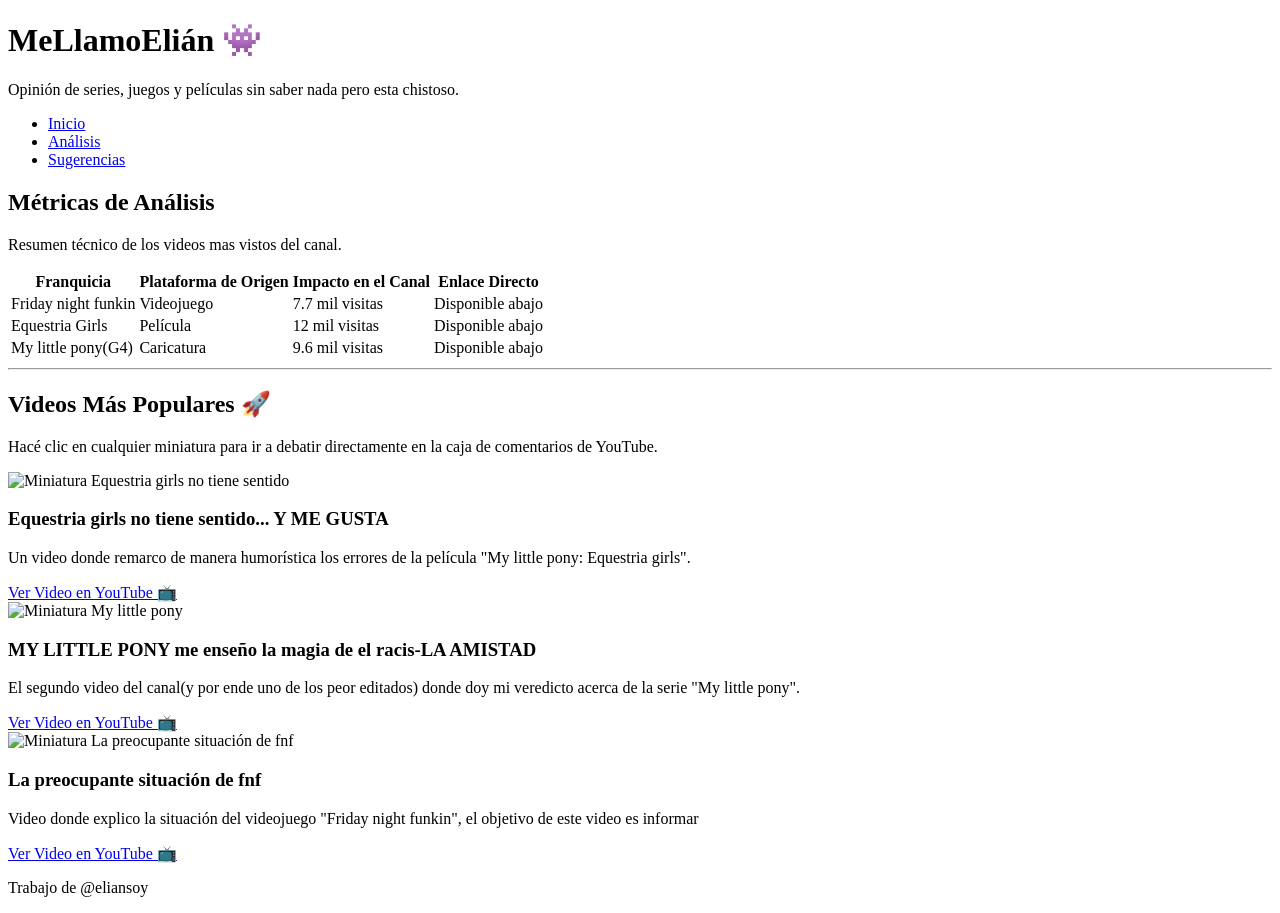
==== analisis.html @ 20b07c90 "analisis.html" ====
<!DOCTYPE html>
<html lang="es">
<head>
    <meta charset="UTF-8">
    <meta name="viewport" content="width=device-width, initial-scale=1.0">
    <title>MeLlamoElián - Análisis</title>
    <link rel="stylesheet" href="estilos.css">
</head>
<body>

    <header>
        <h1>MeLlamoElián 👾</h1>
        <p>Opinión de series, juegos y películas sin saber nada pero esta chistoso.</p>
    </header>

    <nav>
        <ul>
            <li><a href="index.html">Inicio</a></li>
            <li><a href="analisis.html">Análisis</a></li>
            <li><a href="contacto.html">Sugerencias</a></li>
        </ul>
    </nav>

    <main>
        
        <section class="tabla-videos">
            <h2>Métricas de Análisis</h2>
            <p>Resumen técnico de los videos mas vistos del canal.</p>

            <div class="contenedor-tabla">
                <table class="tabla-precios">
                    <thead>
                        <tr>
                            <th>Franquicia</th>
                            <th>Plataforma de Origen</th>
                            <th>Impacto en el Canal</th>
                            <th>Enlace Directo</th>
                        </tr>
                    </thead>
                    <tbody>
                        <tr>
                            <td>Friday night funkin</td>
                            <td>Videojuego</td>
                            <td>7.7 mil visitas</td>
                            <td><span class="estado disponible">Disponible abajo</span></td>
                        </tr>
                        <tr>
                            <td>Equestria Girls</td>
                            <td>Película</td>
                            <td>12 mil visitas</td>
                            <td><span class="estado disponible">Disponible abajo</span></td>
                        </tr>
                        <tr>
                            <td>My little pony(G4)</td>
                            <td>Caricatura</td>
                            <td>9.6 mil visitas</td>
                            <td><span class="estado disponible">Disponible abajo</span></td>
                        </tr>
                    </tbody>
                </table>
            </div>
        </section>

        <hr>

        <section class="galeria-videos">
            <h2>Videos Más Populares 🚀</h2>
            <p>Hacé clic en cualquier miniatura para ir a debatir directamente en la caja de comentarios de YouTube.</p>

            <div class="contenedor-tarjetas">
                
                <article class="tarjeta-video">
                    <img src="https://i.ytimg.com/vi/xizVIUGitSI/sddefault.jpg" alt="Miniatura Equestria girls no tiene sentido" class="imagen-miniatura">
                    <div class="tarjeta-contenido">
                        <h3>Equestria girls no tiene sentido... Y ME GUSTA</h3>
                        <p>Un video donde remarco de manera humorística los errores de la película "My little pony: Equestria girls".</p>
                        <a href="https://youtu.be/xizVIUGitSI?si=NErEM-4XnxPhcKmn" target="_blank" class="boton-ver-video">Ver Video en YouTube 📺</a>
                    </div>
                </article>

                <article class="tarjeta-video">
                    <img src="https://i.ytimg.com/vi/5SxZ9ZWrRE4/sddefault.jpg" alt="Miniatura My little pony" class="imagen-miniatura">
                    <div class="tarjeta-contenido">
                        <h3>MY LITTLE PONY me enseño la magia de el racis-LA AMISTAD</h3>
                        <p>El segundo video del canal(y por ende uno de los peor editados) donde doy mi veredicto acerca de la serie "My little pony".</p>
                        <a href="https://youtu.be/5SxZ9ZWrRE4?si=1Z_-jrqSxYj9B22A" target="_blank" class="boton-ver-video">Ver Video en YouTube 📺</a>
                    </div>
                </article>

                <article class="tarjeta-video">
                    <img src="https://i.ytimg.com/vi/Ruhy2Wa2KH4/sddefault.jpg" alt="Miniatura La preocupante situación de fnf" class="imagen-miniatura">
                    <div class="tarjeta-contenido">
                        <h3>La preocupante situación de fnf</h3>
                        <p>Video donde explico la situación del videojuego "Friday night funkin", el objetivo de este video es informar</p>
                        <a href="https://youtu.be/Ruhy2Wa2KH4?si=Pi3O0GNn9_cc2nB1" target="_blank" class="boton-ver-video">Ver Video en YouTube 📺</a>
                    </div>
                </article>

            </div>
        </section>
    </main>

    <footer>
        <p>Trabajo de @eliansoy</p>
    </footer>

</body>
</html>
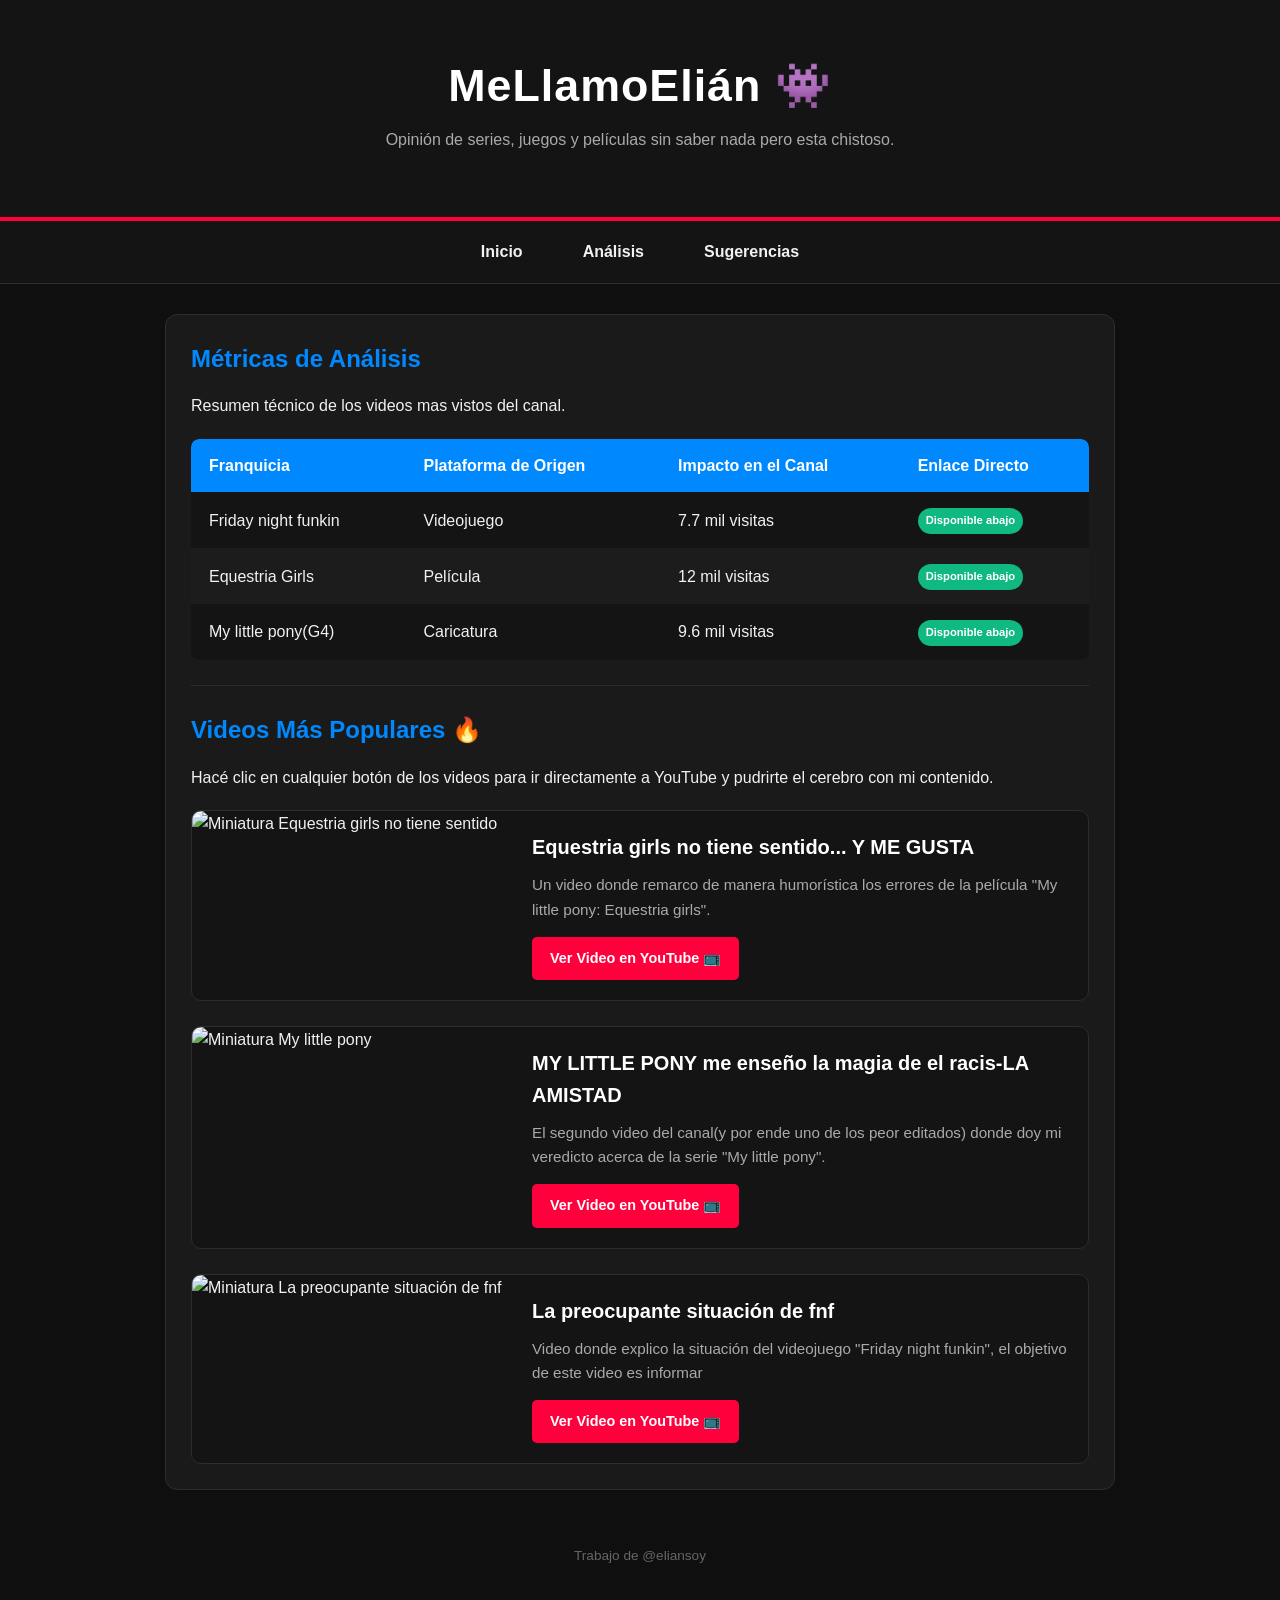
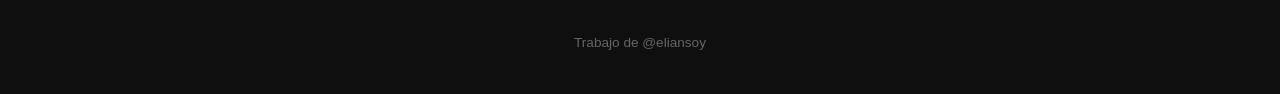
==== commit 3630f110: "analisis.html" ====
--- a/analisis.html
+++ b/analisis.html
@@ -64,8 +64,8 @@
         <hr>
 
         <section class="galeria-videos">
-            <h2>Videos Más Populares 🚀</h2>
-            <p>Hacé clic en cualquier miniatura para ir a debatir directamente en la caja de comentarios de YouTube.</p>
+            <h2>Videos Más Populares 🔥</h2>
+            <p>Hacé clic en cualquier botón   de los videos para ir directamente a YouTube y pudrirte el cerebro con mi contenido.</p>
 
             <div class="contenedor-tarjetas">
                 
@@ -106,3 +106,9 @@
 
 </body>
 </html>
+    <footer>
+        <p>Trabajo de @eliansoy</p>
+    </footer>
+
+</body>
+</html>
--- a/estilos.css
+++ b/estilos.css
@@ -0,0 +1,261 @@
+* {
+    margin: 0;
+    padding: 0;
+    box-sizing: border-box;
+}
+
+body {
+    font-family: 'Segoe UI', Tahoma, Geneva, Verdana, sans-serif;
+    background-color: #0f0f0f; 
+    color: #f1f1f1;
+    line-height: 1.6;
+}
+
+main {
+    max-width: 950px;
+    margin: 30px auto;
+    padding: 25px;
+    background-color: #1a1a1a; 
+    border-radius: 12px;
+    border: 1px solid #2d2d2d;
+}
+
+h2, h3 {
+    color: #0088ff;            
+    margin-bottom: 15px;
+}
+
+p {
+    margin-bottom: 15px;
+}
+
+hr {
+    border: 0;
+    height: 1px;
+    background: #2d2d2d;
+    margin: 25px 0;
+}
+
+header {
+    background-color: #141414;
+    text-align: center;
+    padding: 50px 20px;
+    border-bottom: 4px solid #ff003c; 
+}
+
+header h1 {
+    font-size: 2.8rem;
+    color: #ffffff;
+    letter-spacing: 1px;
+}
+
+header p {
+    color: #aaa;
+    margin-top: 5px;
+}
+
+footer {
+    text-align: center;
+    padding: 25px;
+    color: #666;
+    font-size: 0.85rem;
+}
+
+nav {
+    background-color: #141414;
+    position: sticky;
+    top: 0;
+    z-index: 100;
+    border-bottom: 1px solid #2d2d2d;
+}
+
+nav ul {
+    list-style: none;
+    display: flex;
+    justify-content: center;
+}
+
+nav ul li a {
+    display: block;
+    padding: 18px 30px;
+    color: #f1f1f1;
+    text-decoration: none;
+    font-weight: bold;
+    transition: all 0.3s;
+}
+
+nav ul li a:hover {
+    background-color: #ff003c;
+    color: #ffffff;
+}
+
+.boton-accion {
+    display: inline-block;
+    background-color: #0088ff;
+    color: #ffffff;
+    padding: 12px 26px;
+    border-radius: 6px;
+    text-decoration: none;
+    font-weight: bold;
+    transition: transform 0.2s, background 0.2s;
+}
+
+.boton-accion:hover {
+    transform: scale(1.05);
+    background-color: #0066cc;
+}
+
+
+.contenedor-tabla {
+    width: 100%;
+    overflow-x: auto;          
+    margin: 20px 0;
+    border-radius: 8px;
+}
+
+.tabla-precios {
+    width: 100%;
+    border-collapse: collapse;
+    background-color: #141414;
+    border-radius: 8px;
+    overflow: hidden;
+}
+
+.tabla-precios th, .tabla-precios td {
+    padding: 14px 18px;
+    text-align: left;
+}
+
+.tabla-precios th {
+    background-color: #0088ff;
+    color: #ffffff;
+}
+
+.tabla-precios tbody tr:nth-child(even) {
+    background-color: #1c1c1c;
+}
+
+
+.estado {
+    padding: 4px 8px;
+    border-radius: 20px; 
+    font-size: 0.7rem;
+    font-weight: bold;
+    white-space: nowrap;        
+    display: inline-block;
+}
+.disponible { background-color: #10b981; color: white; }
+
+.contenedor-tarjetas {
+    display: flex;
+    flex-direction: column;
+    gap: 25px;
+    margin-top: 20px;
+}
+
+.tarjeta-video {
+    background-color: #141414;
+    border: 1px solid #2d2d2d;
+    border-radius: 10px;
+    overflow: hidden;
+    display: flex;
+    flex-wrap: wrap;
+}
+
+.imagen-miniatura {
+    width: 100%;
+    max-width: 320px;
+    height: auto;
+    object-fit: cover;
+    display: block;
+}
+
+.tarjeta-contenido {
+    padding: 20px;
+    flex: 1;
+    display: flex;
+    flex-direction: column;
+    justify-content: space-between;
+}
+
+.tarjeta-contenido h3 {
+    font-size: 1.25rem;
+    color: #ffffff;
+    margin-bottom: 10px;
+}
+
+.tarjeta-contenido p {
+    color: #aaa;
+    font-size: 0.95rem;
+    margin-bottom: 15px;
+}
+
+.boton-ver-video {
+    display: inline-block;
+    align-self: flex-start;
+    background-color: #ff003c;
+    color: white;
+    padding: 10px 18px;
+    border-radius: 5px;
+    text-decoration: none;
+    font-weight: bold;
+    font-size: 0.9rem;
+    transition: background 0.2s;
+}
+
+.boton-ver-video:hover {
+    background-color: #cc0030;
+}
+
+.mi-formulario {
+    max-width: 650px;
+    margin: 0 auto;
+}
+
+.grupo-campo {
+    margin-bottom: 22px;
+}
+
+.grupo-campo label {
+    display: block;
+    margin-bottom: 8px;
+    font-weight: bold;
+    color: #aaa;
+}
+
+.grupo-campo input[type="text"],
+.grupo-campo input[type="email"],
+.grupo-campo select,
+.grupo-campo textarea {
+    width: 100%;
+    padding: 12px;
+    background-color: #141414;
+    border: 1px solid #333;
+    border-radius: 6px;
+    color: #fff;
+    font-family: inherit;
+}
+
+.grupo-campo input:focus,
+.grupo-campo select:focus,
+.grupo-campo textarea:focus {
+    outline: none;
+    border-color: #0088ff;
+}
+
+.boton-enviar {
+    background-color: #ff003c;
+    color: white;
+    border: none;
+    padding: 14px;
+    font-size: 1rem;
+    font-weight: bold;
+    border-radius: 6px;
+    cursor: pointer;
+    width: 100%;
+    transition: background 0.3s;
+}
+
+.boton-enviar:hover {
+    background-color: #cc0030;
+}
